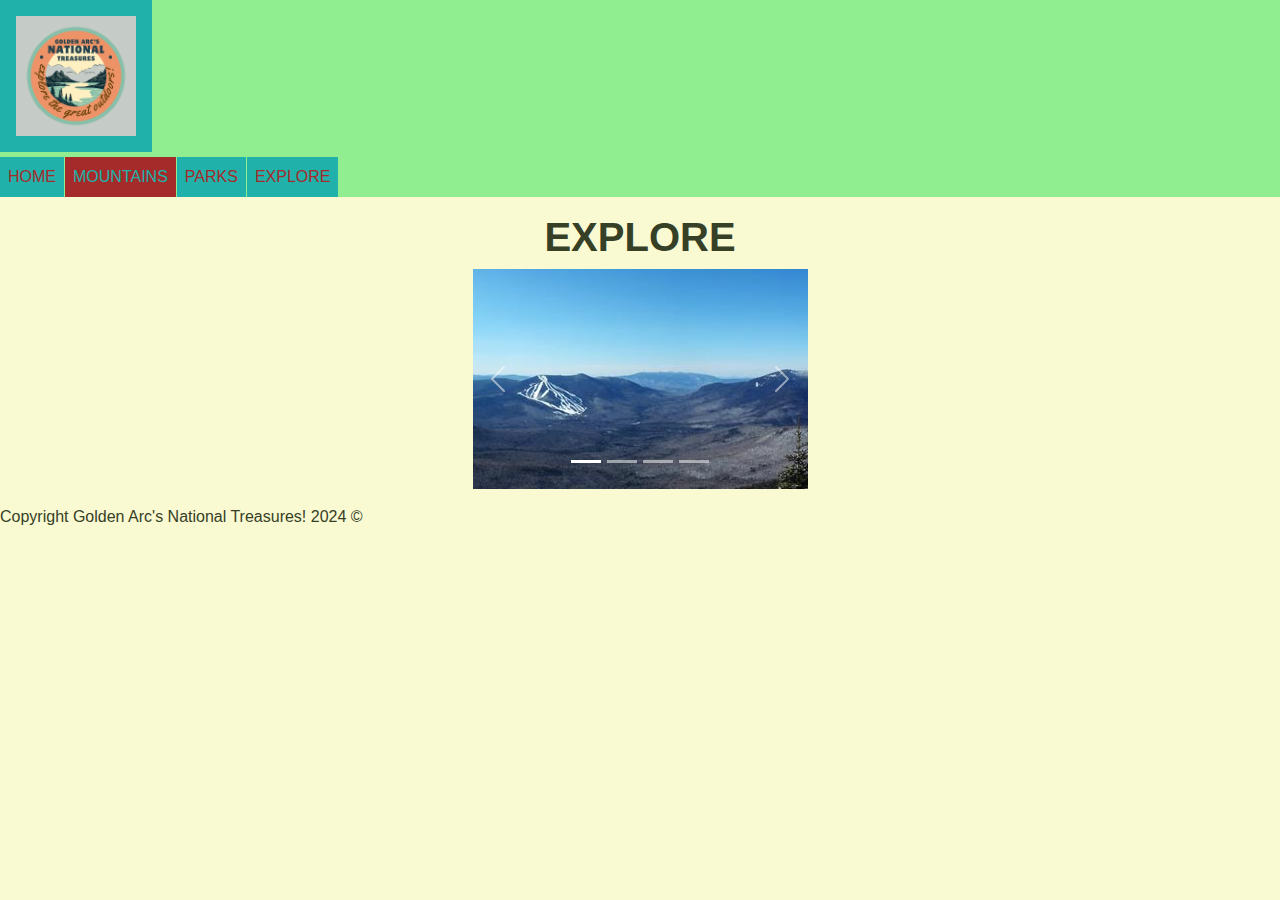
==== explore.html @ 49927b1f "sunrise" ====
<!DOCTYPE html>
<html lang="en">
<head>
    <meta charset="UTF-8">
    <meta name="viewport" content="width=device-width, initial-scale=1.0">
    <title> EXPLORE</title>
    <link href="https://cdn.jsdelivr.net/npm/bootstrap@5.3.3/dist/css/bootstrap.min.css" rel="stylesheet" integrity="sha384-QWTKZyjpPEjISv5WaRU9OFeRpok6YctnYmDr5pNlyT2bRjXh0JMhjY6hW+ALEwIH" crossorigin="anonymous">
    <script src="https://cdn.jsdelivr.net/npm/bootstrap@5.3.3/dist/js/bootstrap.bundle.min.js" integrity="sha384-YvpcrYf0tY3lHB60NNkmXc5s9fDVZLESaAA55NDzOxhy9GkcIdslK1eN7N6jIeHz" crossorigin="anonymous"></script>
    <link rel="stylesheet" href="./styles/main.css">
    <script src="./scripts/main.js"></script>
</head>
<body>
<header>
    <nav>
            <a class="navbar-brand" href="#" style="padding: 1rem; margin-bottom:5px;"> <img src="./data/images/ParkLogo.png" alt="Tourist" width="120" height="120"> </a>
                    <div id="navbarSupportedContent">
        <a href="index.html">HOME</a><a href="./mountains.html" class="selected">MOUNTAINS</a><a href="./parks.html">PARKS</a><a href="./explore.html">EXPLORE</a>
                    </div>
        </nav>
        </header>
    <main>
        <h1><strong>EXPLORE </strong></h1>
        <div id="carouselExampleIndicators" class="carousel slide" data-bs-ride="carousel">
            <div class="carousel-indicators">
              <button type="button" data-bs-target="#carouselExampleIndicators" data-bs-slide-to="0" class="active" aria-current="true" aria-label="Slide 1"></button>
              <button type="button" data-bs-target="#carouselExampleIndicators" data-bs-slide-to="1" aria-label="Slide 2"></button>
              <button type="button" data-bs-target="#carouselExampleIndicators" data-bs-slide-to="2" aria-label="Slide 3"></button>
              <button type="button" data-bs-target="#carouselExampleIndicators" data-bs-slide-to="3" aria-label="Slide 4"></button>
            </div>
            <div class="carousel-inner">
              <div class="carousel-item active">
                <img src="./data/images/M-Tripyramids-StoryImg.jpg" class="d-block w-100" alt=""> 
              </div>
              <div class="carousel-item">
                <img src="./data/images/Osceola-StoryImage_2.jpg" class="d-block w-100" alt=""> 
              </div>
              <div class="carousel-item"></div>
                <img src="./data/images/Moriah-StoryImg.jpg" class="d-block w-100" alt=""> 
              </div>
            <button class="carousel-control-prev" type="button" data-bs-target="#carouselExampleIndicators" data-bs-slide="prev">
              <span class="carousel-control-prev-icon" aria-hidden="true"></span>
              <span class="visually-hidden">Previous</span>
            </button>
            <button class="carousel-control-next" type="button" data-bs-target="#carouselExampleIndicators" data-bs-slide="next">
              <span class="carousel-control-next-icon" aria-hidden="true"></span>
              <span class="visually-hidden">Next</span>
            </button>
          </div>
    </main>
    <footer>
        Copyright Golden Arc's National Treasures! 2024 &copy;
    </footer>
</body>
</html>
---- styles/main.css ----
* {
    margin: 0;
    padding: 0;
}

body {
    background-color: lightgoldenrodyellow;
    color: rgb(54, 64, 38);
    font-family: 'Segoe UI', Tahoma, Geneva, Verdana, sans-serif;
}
nav, header{ 
    background-color: lightgreen;
}  

nav a {
    display: inline-block;
    background-color: lightseagreen;
    color: brown;
    margin-right:1px;
    padding: 0.5rem;
    text-decoration: none;
}

nav a.selected {
    background-color: brown;
    color: lightseagreen;
}
main{
    padding: 1rem;
    text-align: center;
}
#home-nav a {
    display: inline-block;
    margin: 2rem;
    color: lightcyan;
    text-shadow: 1px 0 0 black;
    font-size: 1.2rem;
    text-decoration: none;
}
#home-nav img{
    border-radius: 3rem;
    box-shadow: 1rem 1rem 1rem 0 black;
    border: 1rem solid white;
}
#home-nav a .title{
    margin-top: -3rem;
    z-index: 100rem;
}
.carousel {
    width: 335px;
    margin: auto;
}
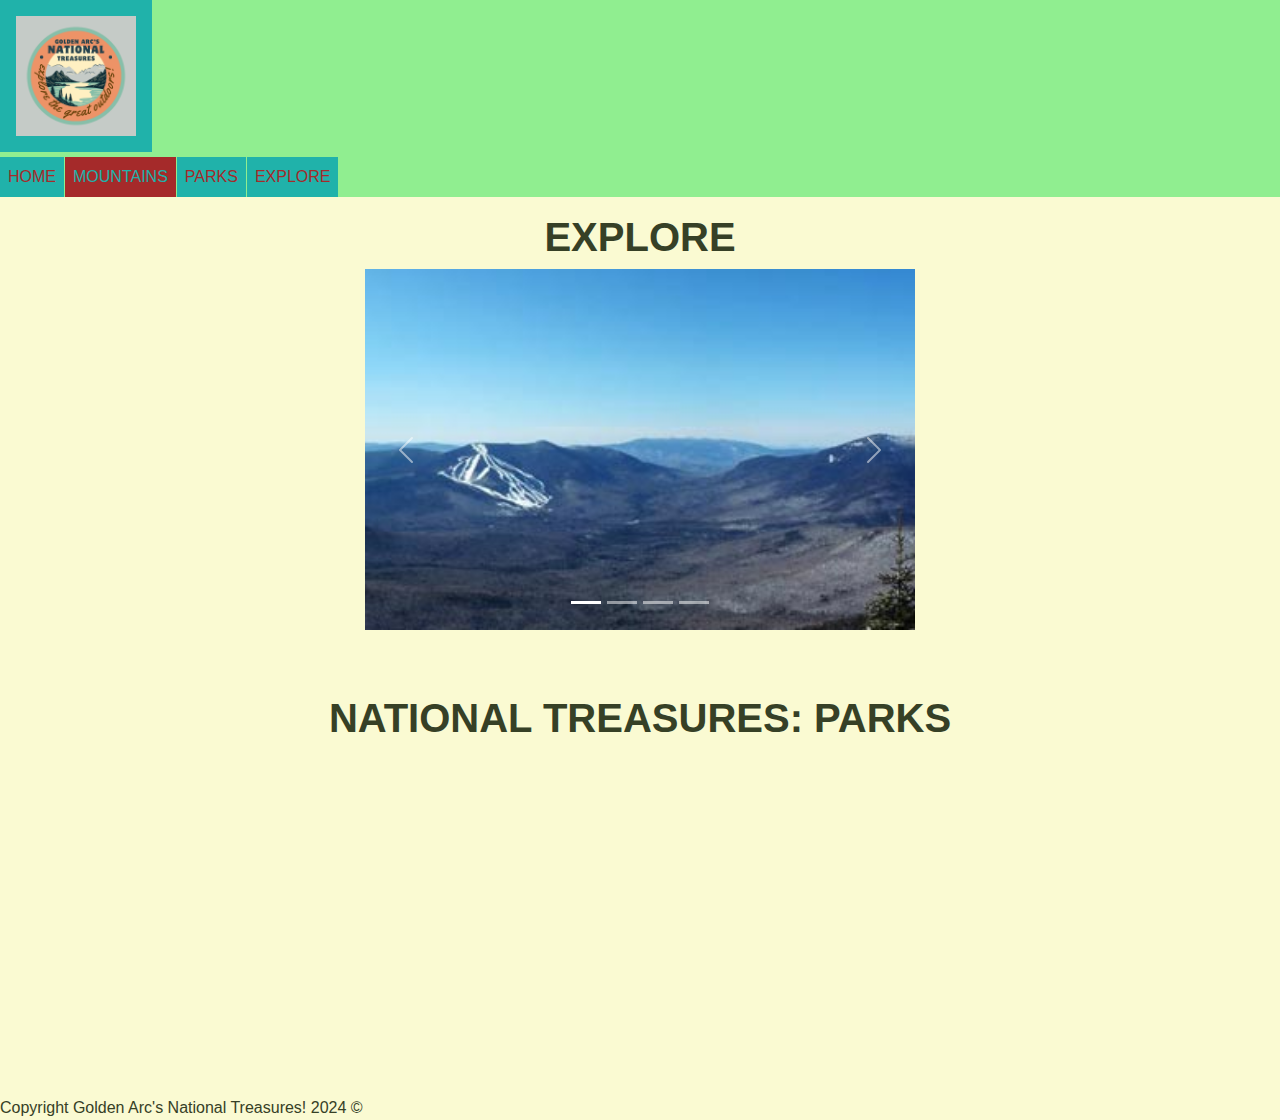
==== commit 93499120: "cards" ====
--- a/explore.html
+++ b/explore.html
@@ -1,54 +1,82 @@
 <!DOCTYPE html>
 <html lang="en">
+
 <head>
     <meta charset="UTF-8">
     <meta name="viewport" content="width=device-width, initial-scale=1.0">
     <title> EXPLORE</title>
-    <link href="https://cdn.jsdelivr.net/npm/bootstrap@5.3.3/dist/css/bootstrap.min.css" rel="stylesheet" integrity="sha384-QWTKZyjpPEjISv5WaRU9OFeRpok6YctnYmDr5pNlyT2bRjXh0JMhjY6hW+ALEwIH" crossorigin="anonymous">
-    <script src="https://cdn.jsdelivr.net/npm/bootstrap@5.3.3/dist/js/bootstrap.bundle.min.js" integrity="sha384-YvpcrYf0tY3lHB60NNkmXc5s9fDVZLESaAA55NDzOxhy9GkcIdslK1eN7N6jIeHz" crossorigin="anonymous"></script>
+    <link href="https://cdn.jsdelivr.net/npm/bootstrap@5.3.3/dist/css/bootstrap.min.css" rel="stylesheet"
+        integrity="sha384-QWTKZyjpPEjISv5WaRU9OFeRpok6YctnYmDr5pNlyT2bRjXh0JMhjY6hW+ALEwIH" crossorigin="anonymous">
+    <script src="https://cdn.jsdelivr.net/npm/bootstrap@5.3.3/dist/js/bootstrap.bundle.min.js"
+        integrity="sha384-YvpcrYf0tY3lHB60NNkmXc5s9fDVZLESaAA55NDzOxhy9GkcIdslK1eN7N6jIeHz"
+        crossorigin="anonymous"></script>
     <link rel="stylesheet" href="./styles/main.css">
     <script src="./scripts/main.js"></script>
 </head>
+
 <body>
-<header>
-    <nav>
-            <a class="navbar-brand" href="#" style="padding: 1rem; margin-bottom:5px;"> <img src="./data/images/ParkLogo.png" alt="Tourist" width="120" height="120"> </a>
-                    <div id="navbarSupportedContent">
-        <a href="index.html">HOME</a><a href="./mountains.html" class="selected">MOUNTAINS</a><a href="./parks.html">PARKS</a><a href="./explore.html">EXPLORE</a>
-                    </div>
+    <header>
+        <nav>
+            <a class="navbar-brand" href="#" style="padding: 1rem; margin-bottom:5px;"> <img
+                    src="./data/images/ParkLogo.png" alt="Tourist" width="120" height="120"> </a>
+            <div id="navbarSupportedContent">
+                <a href="index.html">HOME</a><a href="./mountains.html" class="selected">MOUNTAINS</a><a
+                    href="./parks.html">PARKS</a><a href="./explore.html">EXPLORE</a>
+            </div>
         </nav>
-        </header>
+    </header>
     <main>
         <h1><strong>EXPLORE </strong></h1>
         <div id="carouselExampleIndicators" class="carousel slide" data-bs-ride="carousel">
             <div class="carousel-indicators">
-              <button type="button" data-bs-target="#carouselExampleIndicators" data-bs-slide-to="0" class="active" aria-current="true" aria-label="Slide 1"></button>
-              <button type="button" data-bs-target="#carouselExampleIndicators" data-bs-slide-to="1" aria-label="Slide 2"></button>
-              <button type="button" data-bs-target="#carouselExampleIndicators" data-bs-slide-to="2" aria-label="Slide 3"></button>
-              <button type="button" data-bs-target="#carouselExampleIndicators" data-bs-slide-to="3" aria-label="Slide 4"></button>
+                <button type="button" data-bs-target="#carouselExampleIndicators" data-bs-slide-to="0" class="active"
+                    aria-current="true" aria-label="Slide 1"></button>
+                <button type="button" data-bs-target="#carouselExampleIndicators" data-bs-slide-to="1"
+                    aria-label="Slide 2"></button>
+                <button type="button" data-bs-target="#carouselExampleIndicators" data-bs-slide-to="2"
+                    aria-label="Slide 3"></button>
+                <button type="button" data-bs-target="#carouselExampleIndicators" data-bs-slide-to="3"
+                    aria-label="Slide 4"></button>
             </div>
             <div class="carousel-inner">
-              <div class="carousel-item active">
-                <img src="./data/images/M-Tripyramids-StoryImg.jpg" class="d-block w-100" alt=""> 
-              </div>
-              <div class="carousel-item">
-                <img src="./data/images/Osceola-StoryImage_2.jpg" class="d-block w-100" alt=""> 
-              </div>
-              <div class="carousel-item"></div>
-                <img src="./data/images/Moriah-StoryImg.jpg" class="d-block w-100" alt=""> 
-              </div>
-            <button class="carousel-control-prev" type="button" data-bs-target="#carouselExampleIndicators" data-bs-slide="prev">
-              <span class="carousel-control-prev-icon" aria-hidden="true"></span>
-              <span class="visually-hidden">Previous</span>
+                <div class="carousel-item active">
+                    <img src="./data/images/M-Tripyramids-StoryImg.jpg" class="d-block w-100" alt="">
+                </div>
+                <div class="carousel-item">
+                    <img src="./data/images/Osceola-StoryImage_2.jpg" class="d-block w-100" alt="">
+                </div>
+                <div class="carousel-item"></div>
+                <img src="./data/images/Moriah-StoryImg.jpg" class="d-block w-100" alt="">
+            </div>
+            <button class="carousel-control-prev" type="button" data-bs-target="#carouselExampleIndicators"
+                data-bs-slide="prev">
+                <span class="carousel-control-prev-icon" aria-hidden="true"></span>
+                <span class="visually-hidden">Previous</span>
             </button>
-            <button class="carousel-control-next" type="button" data-bs-target="#carouselExampleIndicators" data-bs-slide="next">
-              <span class="carousel-control-next-icon" aria-hidden="true"></span>
-              <span class="visually-hidden">Next</span>
+            <button class="carousel-control-next" type="button" data-bs-target="#carouselExampleIndicators"
+                data-bs-slide="next">
+                <span class="carousel-control-next-icon" aria-hidden="true"></span>
+                <span class="visually-hidden">Next</span>
             </button>
-          </div>
+        </div>
     </main>
-    <footer>
-        Copyright Golden Arc's National Treasures! 2024 &copy;
-    </footer>
-</body>
+    <br>
+    <br>
+
+    <body>
+        <script> document.write(nav); </script>
+        <h1> <strong> NATIONAL TREASURES: PARKS </strong> </h1>
+        <div id="videoContainer">
+            <iframe width="560" height="315" src="https://www.youtube.com/embed/zTBmv-Gzf2w?si=Z2F7z6BLNCEyj2se"
+                title="YouTube video player" frameborder="0" allow="accelerometer; autoplay; clipboard-write; 
+                        encrypted-media; gyroscope; picture-in-picture; web-share"
+                referrerpolicy="strict-origin-when-cross-origin" allowfullscreen></iframe>
+        </div>
+        <script src="script.js"></script>
+        <br>
+        <footer>
+            Copyright Golden Arc's National Treasures! 2024 &copy;
+        </footer>
+    </body>
+
 </html>--- a/styles/main.css
+++ b/styles/main.css
@@ -47,6 +47,29 @@
     z-index: 100rem;
 }
 .carousel {
-    width: 335px;
+    width: 550px;
     margin: auto;
+}
+.ss,
+.park-card{
+    background-color: black;
+    margin: 1rem;
+    padding: 1rem;
+    color:whitesmoke;
+    display: inline-block;
+}
+.ss{
+    display: block;
+    width: fit-content;
+    margin: auto;
+}
+#videoContainer {
+    margin: auto;
+    text-align: center;
+    display:block;
+    align-items:center;
+}
+h2,
+h1 {
+    text-align: center;
 }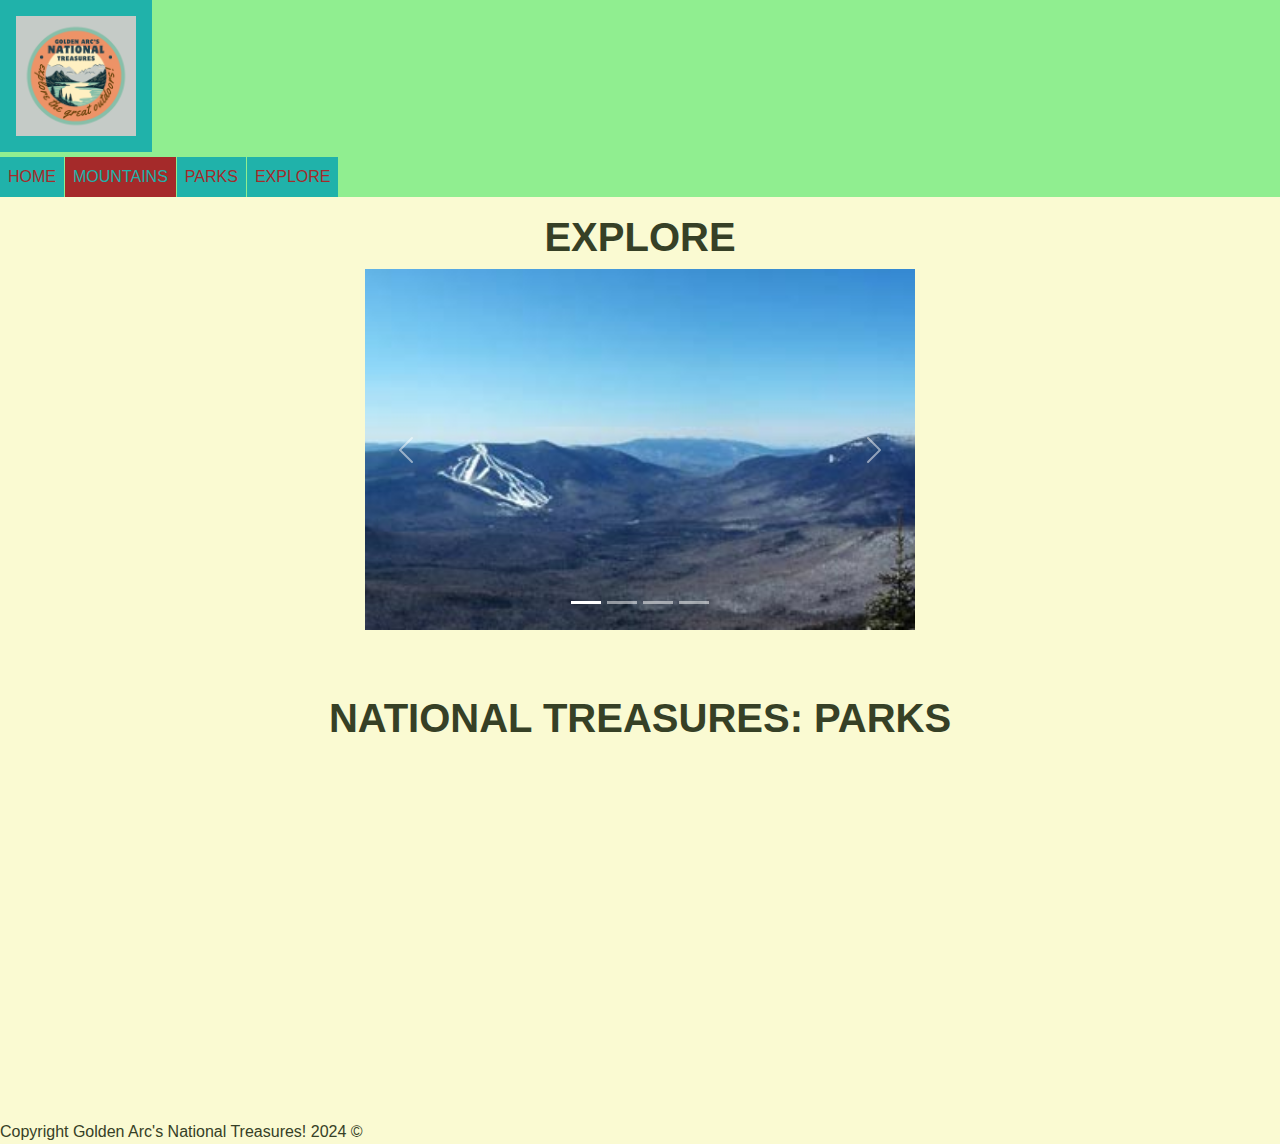
==== commit c6c21b8c: "wip" ====
--- a/explore.html
+++ b/explore.html
@@ -62,17 +62,16 @@
     </main>
     <br>
     <br>
-
-    <body>
         <script> document.write(nav); </script>
         <h1> <strong> NATIONAL TREASURES: PARKS </strong> </h1>
         <div id="videoContainer">
-            <iframe width="560" height="315" src="https://www.youtube.com/embed/zTBmv-Gzf2w?si=Z2F7z6BLNCEyj2se"
-                title="YouTube video player" frameborder="0" allow="accelerometer; autoplay; clipboard-write; 
-                        encrypted-media; gyroscope; picture-in-picture; web-share"
-                referrerpolicy="strict-origin-when-cross-origin" allowfullscreen></iframe>
+            <iframe width="560" height="315" src="https://www.youtube.com/embed/zTBmv-Gzf2w?si=Z2F7z6BLNCEyj2se" 
+            title="YouTube video player" allow="accelerometer; autoplay; clipboard-write; encrypted-media; 
+            gyroscope; picture-in-picture; web-share" referrerpolicy="strict-origin-when-cross-origin" allowfullscreen>
+    </iframe>    
         </div>
         <script src="script.js"></script>
+        <br>
         <br>
         <footer>
             Copyright Golden Arc's National Treasures! 2024 &copy;
--- a/styles/main.css
+++ b/styles/main.css
@@ -44,7 +44,7 @@
 }
 #home-nav a .title{
     margin-top: -3rem;
-    z-index: 100rem;
+    z-index: 100;
 }
 .carousel {
     width: 550px;
@@ -52,10 +52,13 @@
 }
 .ss,
 .park-card{
-    background-color: black;
+    background-color: rgb(233, 134, 41);
+    border-radius: 10%;
+    border: 4px solid;
+    border-color: brown;
     margin: 1rem;
     padding: 1rem;
-    color:whitesmoke;
+    color: rgb(54, 64, 38);
     display: inline-block;
 }
 .ss{
@@ -68,6 +71,7 @@
     text-align: center;
     display:block;
     align-items:center;
+    border: none;
 }
 h2,
 h1 {
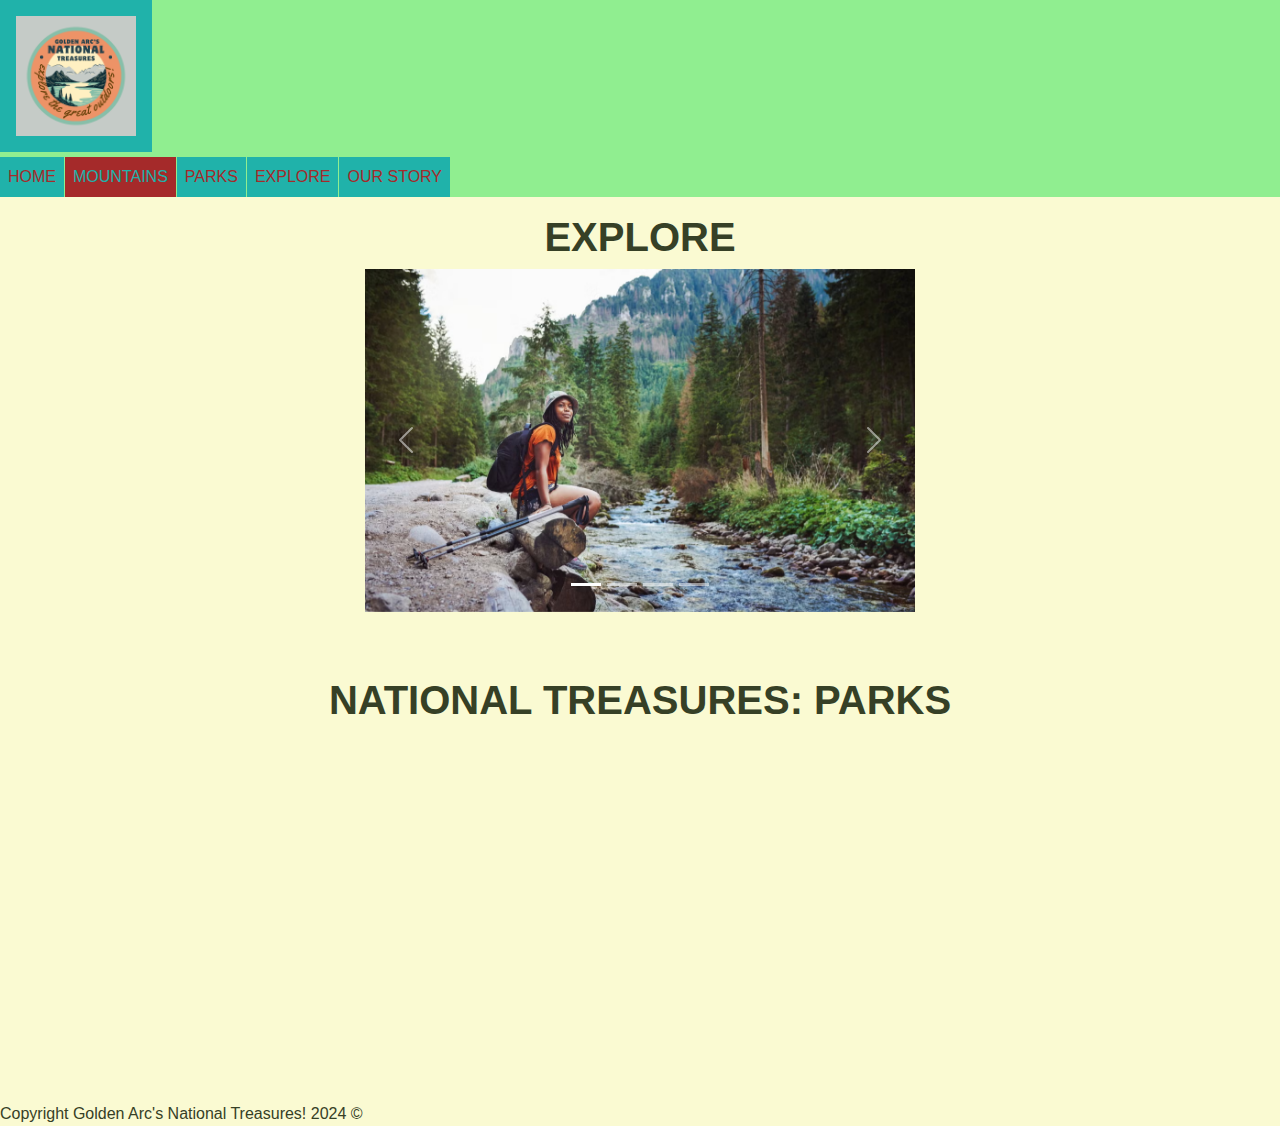
==== commit 47fdb44f: "ourstory" ====
--- a/explore.html
+++ b/explore.html
@@ -21,7 +21,7 @@
                     src="./data/images/ParkLogo.png" alt="Tourist" width="120" height="120"> </a>
             <div id="navbarSupportedContent">
                 <a href="index.html">HOME</a><a href="./mountains.html" class="selected">MOUNTAINS</a><a
-                    href="./parks.html">PARKS</a><a href="./explore.html">EXPLORE</a>
+                    href="./parks.html">PARKS</a><a href="./explore.html">EXPLORE</a><a href="./our_story.html"> OUR STORY</a>
             </div>
         </nav>
     </header>
@@ -40,13 +40,13 @@
             </div>
             <div class="carousel-inner">
                 <div class="carousel-item active">
-                    <img src="./data/images/M-Tripyramids-StoryImg.jpg" class="d-block w-100" alt="">
+                    <img src="meet_the_team/outdoors1.jpg" class="d-block w-100" alt="">
                 </div>
                 <div class="carousel-item">
-                    <img src="./data/images/Osceola-StoryImage_2.jpg" class="d-block w-100" alt="">
+                    <img src="meet_the_team/outdoors4.jpg" class="d-block w-100" alt="">
                 </div>
                 <div class="carousel-item"></div>
-                <img src="./data/images/Moriah-StoryImg.jpg" class="d-block w-100" alt="">
+                <img src="meet_the_team/mountains2.avif" class="d-block w-100" alt="">
             </div>
             <button class="carousel-control-prev" type="button" data-bs-target="#carouselExampleIndicators"
                 data-bs-slide="prev">
--- a/styles/main.css
+++ b/styles/main.css
@@ -76,4 +76,4 @@
 h2,
 h1 {
     text-align: center;
-}+}
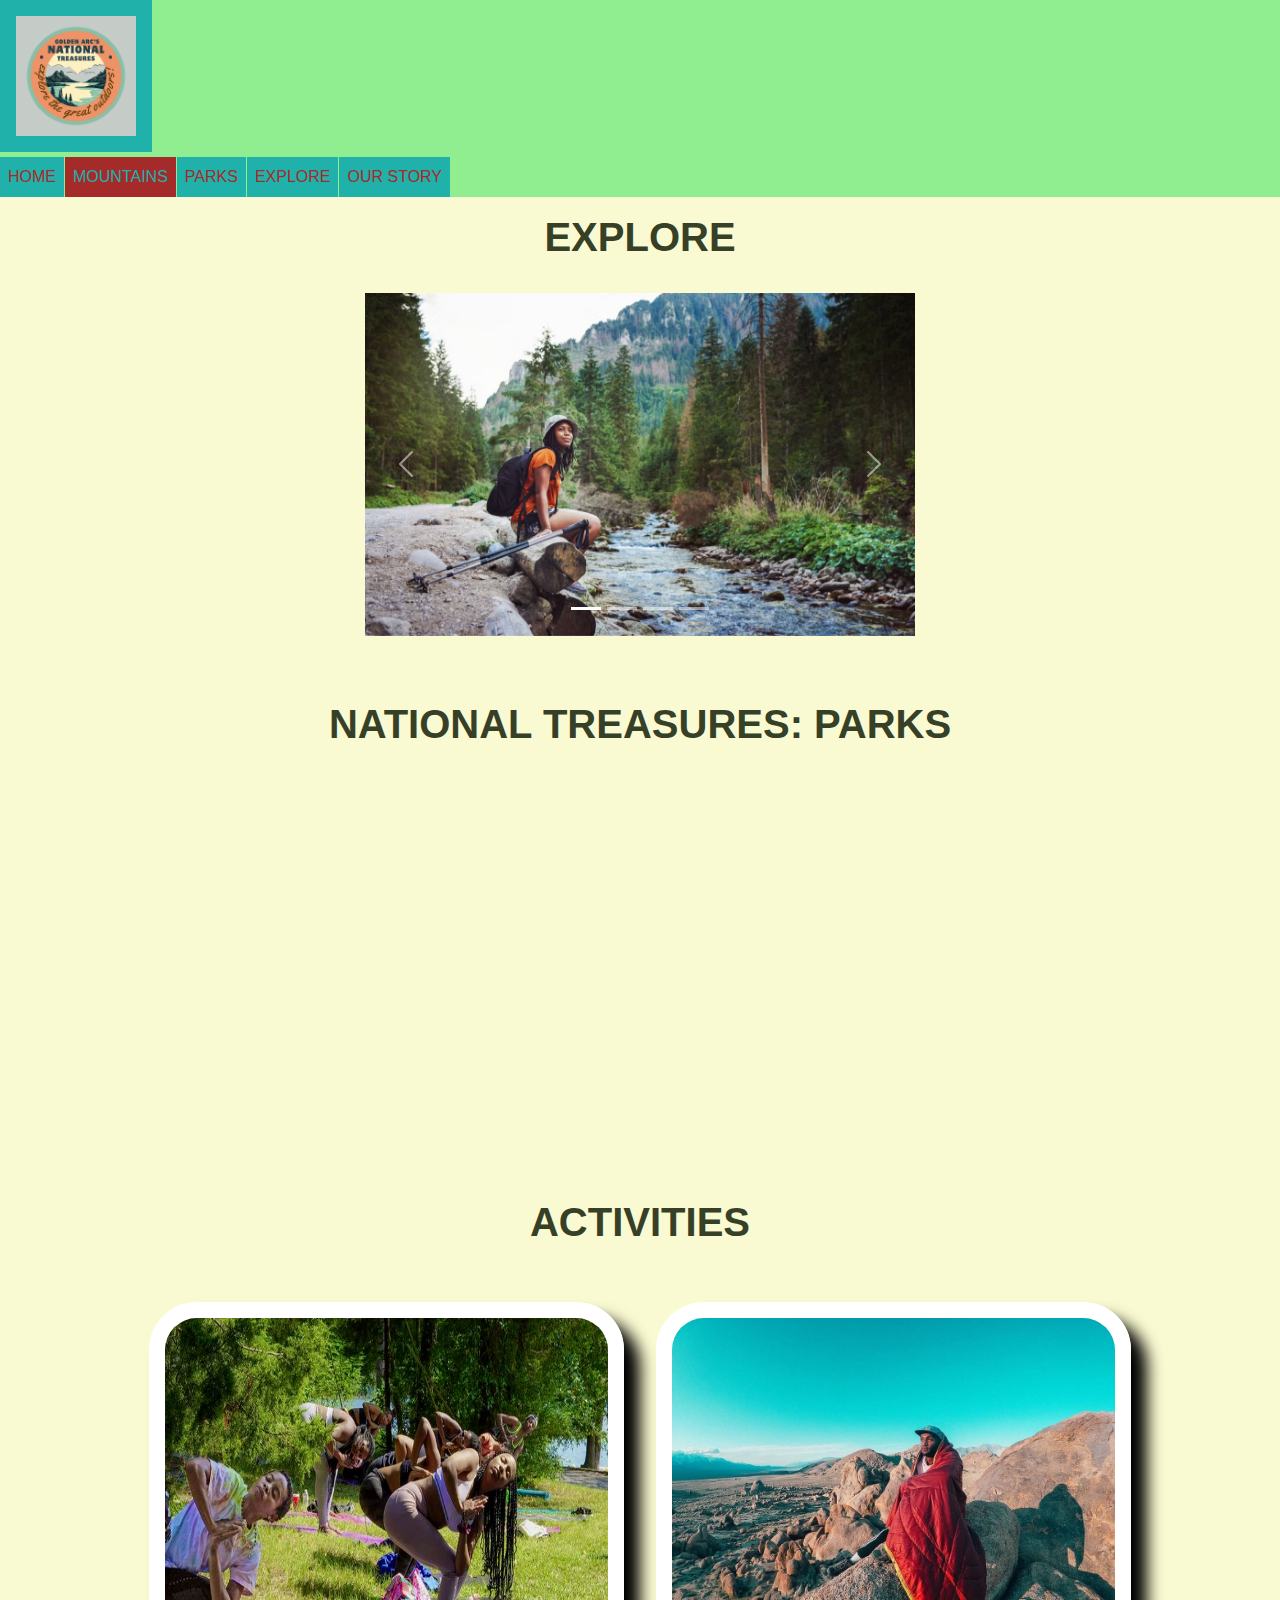
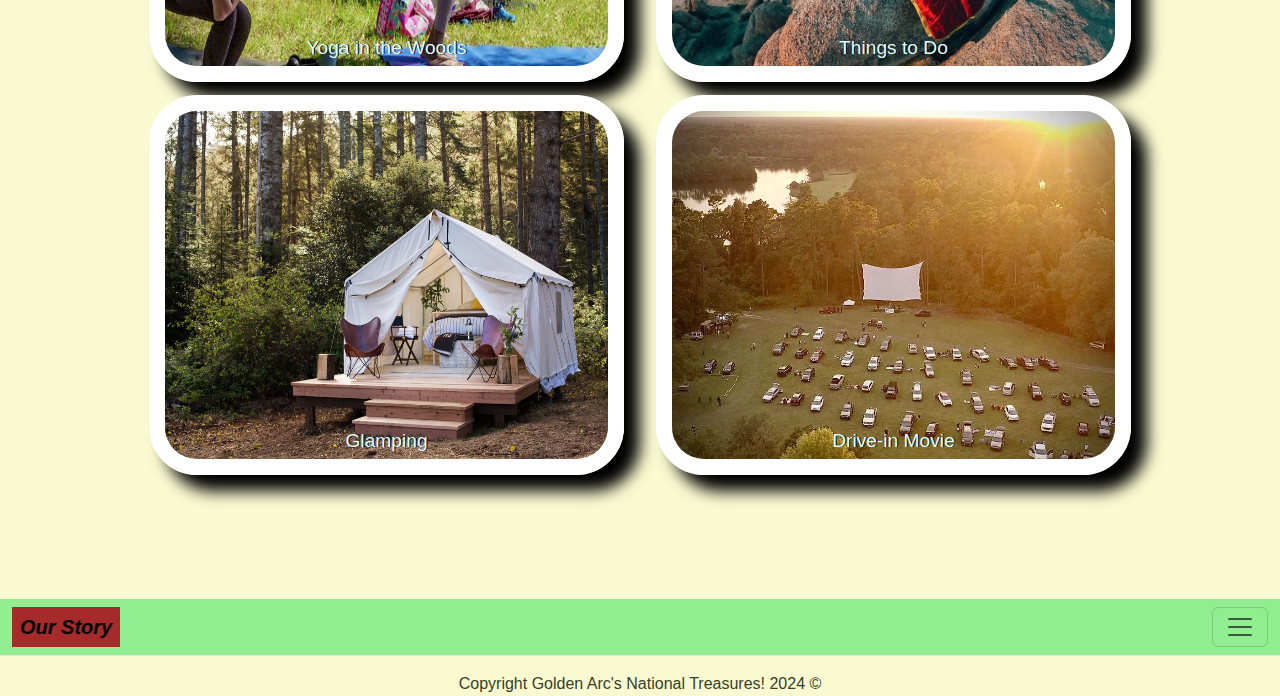
==== commit e2c479fa: "polishing" ====
--- a/explore.html
+++ b/explore.html
@@ -17,7 +17,7 @@
 <body>
     <header>
         <nav>
-            <a class="navbar-brand" href="#" style="padding: 1rem; margin-bottom:5px;"> <img
+            <a class="navbar-brand" href="index.html" style="padding: 1rem; margin-bottom:5px;"> <img
                     src="./data/images/ParkLogo.png" alt="Tourist" width="120" height="120"> </a>
             <div id="navbarSupportedContent">
                 <a href="index.html">HOME</a><a href="./mountains.html" class="selected">MOUNTAINS</a><a
@@ -27,6 +27,7 @@
     </header>
     <main>
         <h1><strong>EXPLORE </strong></h1>
+        <br>
         <div id="carouselExampleIndicators" class="carousel slide" data-bs-ride="carousel">
             <div class="carousel-indicators">
                 <button type="button" data-bs-target="#carouselExampleIndicators" data-bs-slide-to="0" class="active"
@@ -64,6 +65,7 @@
     <br>
         <script> document.write(nav); </script>
         <h1> <strong> NATIONAL TREASURES: PARKS </strong> </h1>
+        <br>
         <div id="videoContainer">
             <iframe width="560" height="315" src="https://www.youtube.com/embed/zTBmv-Gzf2w?si=Z2F7z6BLNCEyj2se" 
             title="YouTube video player" allow="accelerometer; autoplay; clipboard-write; encrypted-media; 
@@ -71,11 +73,73 @@
     </iframe>    
         </div>
         <script src="script.js"></script>
-        <br>
-        <br>
-        <footer>
-            Copyright Golden Arc's National Treasures! 2024 &copy;
-        </footer>
-    </body>
-
-</html>+<br>        
+<br>
+<br>
+<br>
+<h1><strong>ACTIVITIES</strong></h1> 
+<br>
+<br>
+<div id="home-nav">
+    <a href="#">
+        <img src="meet_the_team/outdoors2.jpg" alt="Yoga in the Woods">
+        <div class="title">Yoga in the Woods</div>
+    </a>
+    <a href="#">
+        <img src="meet_the_team/outdoors3.jpeg" alt="Things to Do">
+        <div class="title">Things to Do</div>
+    </a>
+    <a href="#">
+        <img src="meet_the_team/glamping.jpg" alt="Glamping">
+        <div class="title">Glamping</div>
+    </a>
+    <a href="#">
+        <img src="meet_the_team/drivein.jpg" alt="Drive-in Movie">
+        <div class="title">Drive-in Movie</div>
+    </a>
+</div>
+<br>
+<br>
+<br>
+<br>
+<br>
+<br>
+<footer>
+    <nav class="navbar border-bottom border-body">
+        <div class="container-fluid">
+            <a class="navbar-brand" href="our_story.html"><strong>Our Story</strong></a>
+            <button class="navbar-toggler" type="button" data-bs-toggle="collapse" data-bs-target="#navbarSupportedContent" aria-controls="navbarSupportedContent" aria-expanded="false" aria-label="Toggle navigation">
+                <span class="navbar-toggler-icon"></span>
+            </button>
+            <div class="collapse navbar-collapse" id="navbarSupportedContent">
+                <ul class="navbar-nav me-auto mb-2 mb-lg-0">
+                    <li class="nav-item">
+                        <a class="nav-link active" aria-current="page" href="#">Contact Us</a>
+                    </li>
+                    <li class="nav-item">
+                        <a class="nav-link" href="explore.html">Explore</a>
+                    </li>
+                    <li class="nav-item dropdown">
+                        <a class="nav-link dropdown-toggle" href="#" role="button" data-bs-toggle="dropdown" aria-expanded="false">Activities</a>
+                        <ul class="dropdown-menu">
+                            <li><a class="dropdown-item" href="#">Things to Do</a></li>
+                            <li><a class="dropdown-item" href="#">Yoga in the Woods</a></li>
+                            <li><hr class="dropdown-divider"></li>
+                            <li><a class="dropdown-item" href="#">Glamping</a></li>
+                        </ul>
+                    </li>
+                    <li class="nav-item">
+                        <a class="nav-link disabled" aria-disabled="true">Drive-in Movie Calendar</a>
+                    </li>
+                </ul>
+                <form class="d-flex" role="search">
+                    <input class="form-control me-2" type="search" placeholder="Search" aria-label="Search">
+                    <button class="btn btn-outline-success" type="submit">Search</button>
+                </form>
+            </div>
+        </div>
+    </nav>
+    <div class="text-center mt-3">
+        Copyright Golden Arc's National Treasures! 2024 &copy;
+    </div>
+</footer>
--- a/styles/main.css
+++ b/styles/main.css
@@ -20,7 +20,11 @@
     padding: 0.5rem;
     text-decoration: none;
 }
-
+footer nav a {
+    background-color: brown;
+    font-family: 'Segoe UI', Tahoma, Geneva, Verdana, sans-serif;
+    font-style: italic;
+}
 nav a.selected {
     background-color: brown;
     color: lightseagreen;
@@ -30,17 +34,18 @@
     text-align: center;
 }
 #home-nav a {
-    display: inline-block;
-    margin: 2rem;
+    text-align: center; 
     color: lightcyan;
     text-shadow: 1px 0 0 black;
     font-size: 1.2rem;
     text-decoration: none;
 }
-#home-nav img{
+#home-nav img {
     border-radius: 3rem;
     box-shadow: 1rem 1rem 1rem 0 black;
     border: 1rem solid white;
+    width: 475px;
+    height: 380px;
 }
 #home-nav a .title{
     margin-top: -3rem;
@@ -77,3 +82,15 @@
 h1 {
     text-align: center;
 }
+#home-nav {
+    display: flex;
+    flex-wrap: wrap; 
+    justify-content: center; 
+    margin: auto;
+    gap: 2rem; 
+}
+.b img {
+    width: 500px;
+    height: 500px;
+    margin: auto;
+}
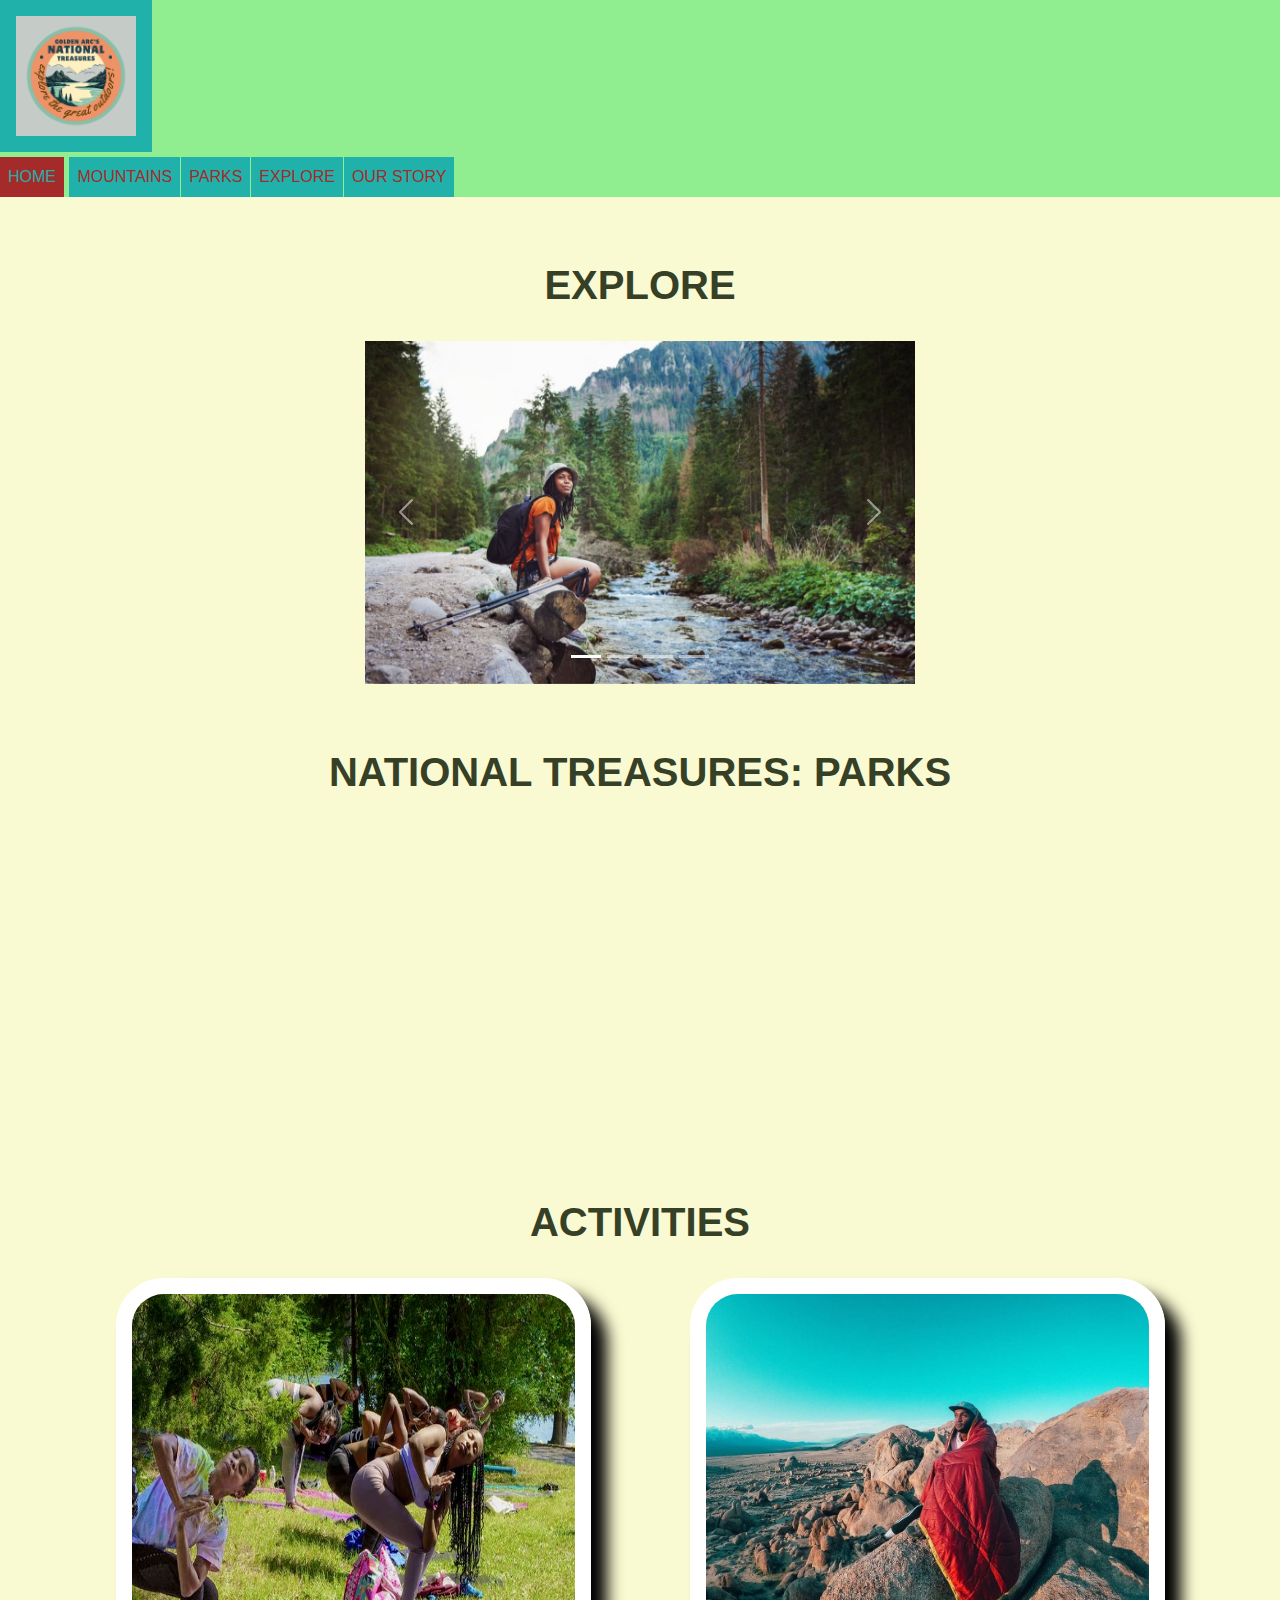
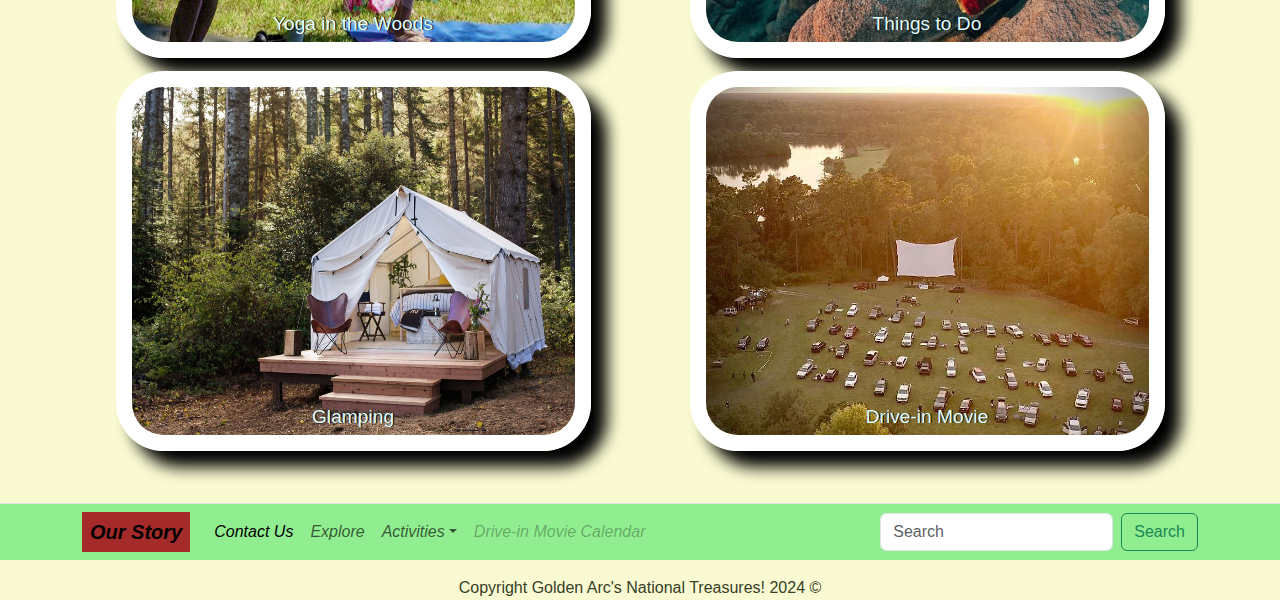
==== commit 9394d64f: "FIN!" ====
--- a/explore.html
+++ b/explore.html
@@ -4,7 +4,7 @@
 <head>
     <meta charset="UTF-8">
     <meta name="viewport" content="width=device-width, initial-scale=1.0">
-    <title> EXPLORE</title>
+    <title>EXPLORE</title>
     <link href="https://cdn.jsdelivr.net/npm/bootstrap@5.3.3/dist/css/bootstrap.min.css" rel="stylesheet"
         integrity="sha384-QWTKZyjpPEjISv5WaRU9OFeRpok6YctnYmDr5pNlyT2bRjXh0JMhjY6hW+ALEwIH" crossorigin="anonymous">
     <script src="https://cdn.jsdelivr.net/npm/bootstrap@5.3.3/dist/js/bootstrap.bundle.min.js"
@@ -17,16 +17,15 @@
 <body>
     <header>
         <nav>
-            <a class="navbar-brand" href="index.html" style="padding: 1rem; margin-bottom:5px;"> <img
-                    src="./data/images/ParkLogo.png" alt="Tourist" width="120" height="120"> </a>
-            <div id="navbarSupportedContent">
-                <a href="index.html">HOME</a><a href="./mountains.html" class="selected">MOUNTAINS</a><a
-                    href="./parks.html">PARKS</a><a href="./explore.html">EXPLORE</a><a href="./our_story.html"> OUR STORY</a>
-            </div>
+          <a class="navbar-brand" href="our_story.html" style="padding: 1rem; margin-bottom:5px;"> <img
+              src="./data/images/ParkLogo.png" alt="Tourist" width="120" height="120"> </a>
+          <br>
+          <a href="index.html" class="selected">HOME</a> <a href="./mountains.html">MOUNTAINS</a><a
+            href="./parks.html">PARKS</a><a href="./explore.html">EXPLORE</a><a href="./our_story.html"> OUR STORY</a>
         </nav>
-    </header>
-    <main>
-        <h1><strong>EXPLORE </strong></h1>
+      </header>
+    <main class="container mt-5">
+        <h1><strong>EXPLORE</strong></h1>
         <br>
         <div id="carouselExampleIndicators" class="carousel slide" data-bs-ride="carousel">
             <div class="carousel-indicators">
@@ -46,8 +45,9 @@
                 <div class="carousel-item">
                     <img src="meet_the_team/outdoors4.jpg" class="d-block w-100" alt="">
                 </div>
-                <div class="carousel-item"></div>
-                <img src="meet_the_team/mountains2.avif" class="d-block w-100" alt="">
+                <div class="carousel-item">
+                    <img src="meet_the_team/mountains2.avif" class="d-block w-100" alt="">
+                </div>
             </div>
             <button class="carousel-control-prev" type="button" data-bs-target="#carouselExampleIndicators"
                 data-bs-slide="prev">
@@ -61,85 +61,77 @@
             </button>
         </div>
     </main>
-    <br>
-    <br>
-        <script> document.write(nav); </script>
-        <h1> <strong> NATIONAL TREASURES: PARKS </strong> </h1>
+
+    <div class="container mt-5">
+        <h1><strong>NATIONAL TREASURES: PARKS</strong></h1>
         <br>
         <div id="videoContainer">
-            <iframe width="560" height="315" src="https://www.youtube.com/embed/zTBmv-Gzf2w?si=Z2F7z6BLNCEyj2se" 
-            title="YouTube video player" allow="accelerometer; autoplay; clipboard-write; encrypted-media; 
-            gyroscope; picture-in-picture; web-share" referrerpolicy="strict-origin-when-cross-origin" allowfullscreen>
-    </iframe>    
+            <iframe width="560" height="315" src="https://www.youtube.com/embed/zTBmv-Gzf2w?si=Z2F7z6BLNCEyj2se"
+                title="YouTube video player" allow="accelerometer; autoplay; clipboard-write; encrypted-media; 
+                gyroscope; picture-in-picture; web-share" referrerpolicy="strict-origin-when-cross-origin"
+                allowfullscreen></iframe>
         </div>
-        <script src="script.js"></script>
-<br>        
-<br>
-<br>
-<br>
-<h1><strong>ACTIVITIES</strong></h1> 
-<br>
-<br>
-<div id="home-nav">
-    <a href="#">
-        <img src="meet_the_team/outdoors2.jpg" alt="Yoga in the Woods">
-        <div class="title">Yoga in the Woods</div>
-    </a>
-    <a href="#">
-        <img src="meet_the_team/outdoors3.jpeg" alt="Things to Do">
-        <div class="title">Things to Do</div>
-    </a>
-    <a href="#">
-        <img src="meet_the_team/glamping.jpg" alt="Glamping">
-        <div class="title">Glamping</div>
-    </a>
-    <a href="#">
-        <img src="meet_the_team/drivein.jpg" alt="Drive-in Movie">
-        <div class="title">Drive-in Movie</div>
-    </a>
-</div>
-<br>
-<br>
-<br>
-<br>
-<br>
-<br>
-<footer>
-    <nav class="navbar border-bottom border-body">
-        <div class="container-fluid">
-            <a class="navbar-brand" href="our_story.html"><strong>Our Story</strong></a>
-            <button class="navbar-toggler" type="button" data-bs-toggle="collapse" data-bs-target="#navbarSupportedContent" aria-controls="navbarSupportedContent" aria-expanded="false" aria-label="Toggle navigation">
-                <span class="navbar-toggler-icon"></span>
-            </button>
-            <div class="collapse navbar-collapse" id="navbarSupportedContent">
-                <ul class="navbar-nav me-auto mb-2 mb-lg-0">
-                    <li class="nav-item">
-                        <a class="nav-link active" aria-current="page" href="#">Contact Us</a>
-                    </li>
-                    <li class="nav-item">
-                        <a class="nav-link" href="explore.html">Explore</a>
-                    </li>
-                    <li class="nav-item dropdown">
-                        <a class="nav-link dropdown-toggle" href="#" role="button" data-bs-toggle="dropdown" aria-expanded="false">Activities</a>
-                        <ul class="dropdown-menu">
-                            <li><a class="dropdown-item" href="#">Things to Do</a></li>
-                            <li><a class="dropdown-item" href="#">Yoga in the Woods</a></li>
-                            <li><hr class="dropdown-divider"></li>
-                            <li><a class="dropdown-item" href="#">Glamping</a></li>
-                        </ul>
-                    </li>
-                    <li class="nav-item">
-                        <a class="nav-link disabled" aria-disabled="true">Drive-in Movie Calendar</a>
-                    </li>
-                </ul>
-                <form class="d-flex" role="search">
-                    <input class="form-control me-2" type="search" placeholder="Search" aria-label="Search">
-                    <button class="btn btn-outline-success" type="submit">Search</button>
-                </form>
+    </div>
+
+    <div class="container mt-5">
+        <h1><strong>ACTIVITIES</strong></h1>
+        <br>
+        <div id="home-nav" class="d-flex justify-content-around">
+            <a href="#">
+                <img src="meet_the_team/outdoors2.jpg" alt="Yoga in the Woods">
+                <div class="title">Yoga in the Woods</div>
+            </a>
+            <a href="#">
+                <img src="meet_the_team/outdoors3.jpeg" alt="Things to Do">
+                <div class="title">Things to Do</div>
+            </a>
+            <a href="#">
+                <img src="meet_the_team/glamping.jpg" alt="Glamping">
+                <div class="title">Glamping</div>
+            </a>
+            <a href="#">
+                <img src="meet_the_team/drivein.jpg" alt="Drive-in Movie">
+                <div class="title">Drive-in Movie</div>
+            </a>
+        </div>
+    </div>
+    <br>
+    <footer class="mt-5">
+        <nav class="navbar navbar-expand-lg navbar-light border-top">
+            <div class="container">
+                <a class="navbar-brand" href="our_story.html"><strong>Our Story</strong></a>
+                <button class="navbar-toggler" type="button" data-bs-toggle="collapse" data-bs-target="#bottomNavbar"
+                    aria-controls="bottomNavbar" aria-expanded="false" aria-label="Toggle navigation">
+                    <span class="navbar-toggler-icon"></span>
+                </button>
+                <div class="collapse navbar-collapse" id="bottomNavbar">
+                    <ul class="navbar-nav me-auto mb-2 mb-lg-0">
+                        <li class="nav-item"><a class="nav-link active" href="#">Contact Us</a></li>
+                        <li class="nav-item"><a class="nav-link" href="explore.html">Explore</a></li>
+                        <li class="nav-item dropdown">
+                            <a class="nav-link dropdown-toggle" href="#" role="button" data-bs-toggle="dropdown"
+                                aria-expanded="false">Activities</a>
+                            <ul class="dropdown-menu">
+                                <li><a class="dropdown-item" href="#">Things to Do</a></li>
+                                <li><a class="dropdown-item" href="#">Yoga in the Woods</a></li>
+                                <li><hr class="dropdown-divider"></li>
+                                <li><a class="dropdown-item" href="#">Glamping</a></li>
+                            </ul>
+                        </li>
+                        <li class="nav-item">
+                            <a class="nav-link disabled" aria-disabled="true">Drive-in Movie Calendar</a>
+                        </li>
+                    </ul>
+                    <form class="d-flex" role="search">
+                        <input class="form-control me-2" type="search" placeholder="Search" aria-label="Search">
+                        <button class="btn btn-outline-success" type="submit">Search</button>
+                    </form>
+                </div>
             </div>
+        </nav>
+        <div class="text-center mt-3">
+            Copyright Golden Arc's National Treasures! 2024 &copy;
         </div>
-    </nav>
-    <div class="text-center mt-3">
-        Copyright Golden Arc's National Treasures! 2024 &copy;
-    </div>
-</footer>
+    </footer>
+</body>
+</html>--- a/styles/main.css
+++ b/styles/main.css
@@ -94,3 +94,14 @@
     height: 500px;
     margin: auto;
 }
+.btn-custom {
+    border: 2px solid rgb(40, 42, 37); /* Darker green outline */
+    color: rgb(54, 64, 38); 
+    background-color: burlywood; 
+  }
+  
+  .btn-custom:hover {
+    background-color: lightseagreen; 
+    color: lightgoldenrodyellow; 
+  }
+  